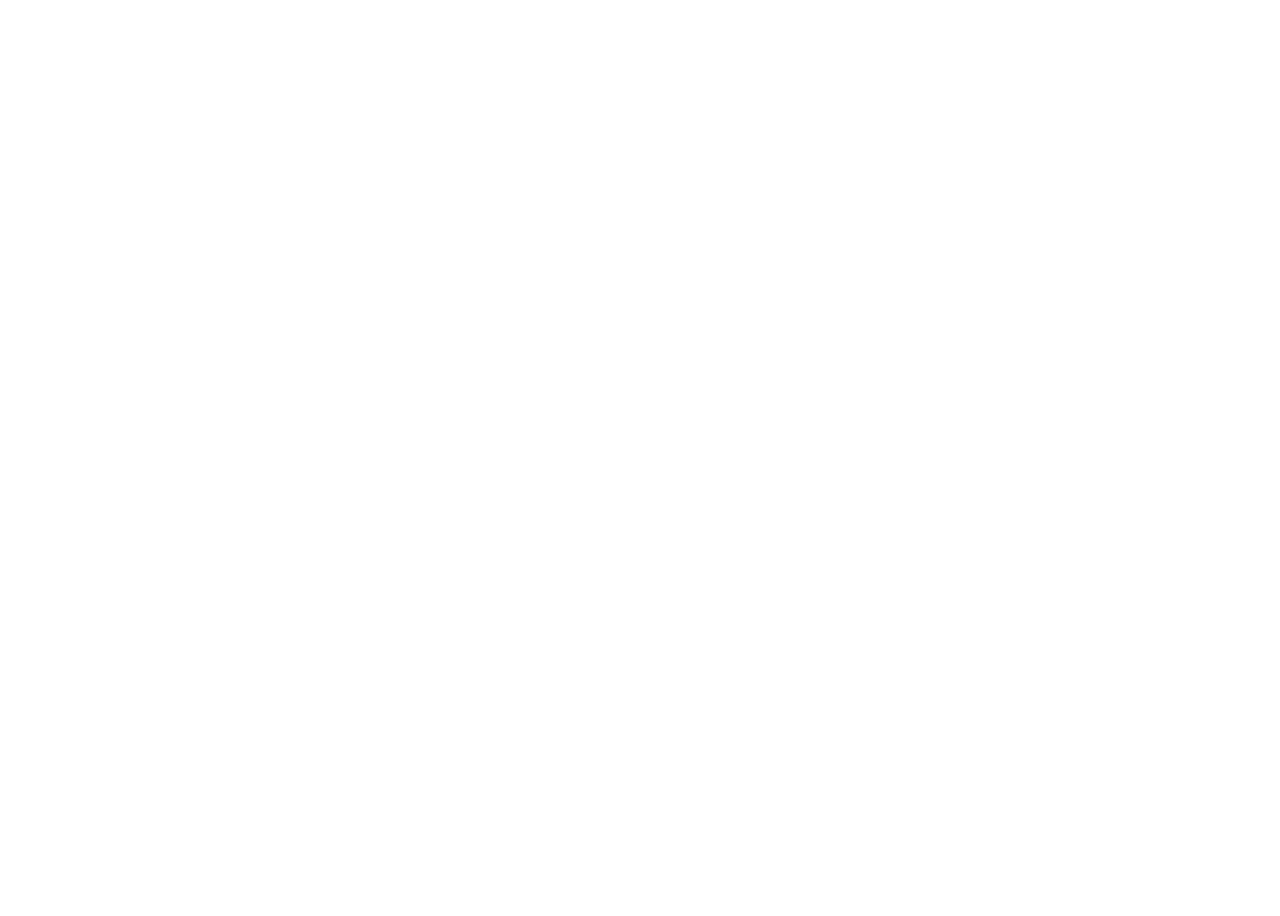
==== bunny.html @ ed4defc9 "Add files via upload" ====
<!DOCTYPE html>
<html lang="pt-br">
<head>
    <meta charset="UTF-8">
    <meta name="viewport" content="width=device-width, initial-scale=1.0">
    <title>Bunny Eyes</title>
    <link rel="stylesheet" href="Style/Style.css">
    <style>
        body{
            background: url(souce/Bg.png);
            background-position: top;
            background-repeat: no-repeat;
            background-size:cover;
        }
    
        section{
            height: 25vh;
        }
    </style>
</head>
<body class="pag2">
        <section id="phrases">
            <p id="p1" style="opacity: 0;">"Acho que você não se arrepende, você propositalmente quebrou os ossos querendo que voltassem ao normal sem sua ajuda. "</p>
            <p id="p2" style="opacity: 0;">"O peso dos segredos que você guarda é mais real do que os ossos que sustentam seu corpo."
            </p>
            <p id="p3" style="opacity: 0;">"Você acha que o passado ficou para trás? Sua cicatrizes rasgadas gritam mais alto que seus próprios pensamentos."</p>
            <p id="p4" style="opacity: 0;">"Sua carne é fraca, sua mente é quebrada, e ainda assim você se atreve a acreditar que mereceu sobreviver."
            </p>
            <p id="p5" style="opacity: 0;">"A culpa não é um fardo para você, é um companheiro. Um amigo fiel que nunca te abandonará."</p>
            <p id="p6" style="opacity: 0;">"Sua língua é afiada, mas o veneno que carrega só apodrece você por dentro."</p>
        </section>
        
    </article>
    <input type="password" name="locker" class="locker"  id="02">   
    <div class="trigger" id="div1" onclick="on_click(this.id)" ></div>
    <div class="trigger" id="div2" onclick="on_click(this.id)" ></div>
    <div class="trigger" id="div3" onclick="on_click(this.id)" ></div>
    <div class="trigger" id="div4" onclick="on_click(this.id)" ></div>
    <div class="trigger" id="div5" onclick="on_click(this.id)" ></div>
    <div class="trigger" id="div6" onclick="on_click(this.id)" ></div>
   
    <div class="estereggs" id="div8" onclick="on_click2(this.id)" ><img src="souce/Miguel.png" alt=""></div>

    <div class="estereggs" id="div7" onclick="on_click2(this.id)" ><img src="souce/shaco.png" alt=""></div>
        
    <div class="estereggs" id="div9" onclick="on_click2(this.id)" ><img src="souce/Dax.png" alt=""></div>
   
    <a href="souce/Falta_algo___.png" target="_blank"><img id="qrc" src="/souce/Falta_algo___.png"  alt=""></a>
    
    <audio id="myAudio" autoplay loop>
        <source id="music" src="souce/Bunny.mp3" type="audio/mpeg">
        Your browser does not support the audio element.
    </audio>

<script src="script.js" type="text/javascript">
document.getElementById('music').muted = false;
window.onload = playAudio;
</script>
<script src="script2.js" type="text/javascript"></script>
</body>
</html>
---- Style/Style.css ----
*{
    font-family: 'Courier New', Courier, monospace;
    padding: 0;
    border: 0;
    transition: opacity .7s;
}
body{
    background-color: black;
    height: 100vh;
    width: 100vw;
    overflow: hidden;
    
}
h1, h2,h3, p{
    color: white;
    padding: 5px;
    text-align: center;
   
    
}

#clue{
    position: absolute;
    top: 3%;
    left: 5%;

    font-size: large;
    font-style: bold;
    text-decoration: underline;
    
}

#phrases p{
    display: none;
}

input{
                
    font-size: 4em;
text-align: center;
color: white;
border: white solid 3px;
background-color: transparent;
width: 25%;
height: 6%;
position: absolute;
top: 50%;
left: 50%;
transform: translate(-50%, -50%);
-webkit-box-reflect: below 1px linear-gradient(transparent,#0008);
cursor: pointer;

}

.shake{
    animation: shake .7s ;
   
  }

    @keyframes shake {
        0%{
            transform: translate(-50%, -50%);
        }
        20%{
            transform: translate(-40%, -50%);
        }
        30%{
            transform: translate(-60%, -50%);
        }
        40%{
            transform: translate(-45%, -50%);
        }
        60%{
            transform: translate(-55%, -50%);
        }
        80%{
            transform: translate(-48%, -50%);
        }
        100%{
            transform: translate(-52%, -50%);
        }
    }

    @keyframes fadeIn {
        0%{
          opacity: 1;
        }
        50%{
          opacity: 0.2;
        }
        100%{
          opacity: 1;
        }
      }

      @keyframes glitch {
        0% { transform: translate(0, 0); }
        20% { transform: translate(-3px, -3px); }
        40% { transform: translate(3px, -3px); }
        60% { transform: translate(-3px, 3px); }
        80% { transform: translate(3px, 3px); }
        100% { transform: translate(0, 0); }
      }
      
      .glitch {
        display: inline-block;
        animation: glitch 0.3s steps(2, end) infinite;
      }

    .trigger, .estereggs, .shard {
        position: absolute;
        margin: 10px;
        cursor: pointer;
        z-index: 1;
    }
    .shard{
        width: 30px;
        display: inline-block;
        cursor: pointer;
    }
    
    
    .estereggs{
        display: none;
        
    }
    #div1{
        height: 65px;
        width: 33px;
        top: 69%;
        left:87%;
    }
    #div2{
        height: 50px;
        width: 40px;
        top: 66%;
        left: 32%;
    }
    #div3{
        width: 20px;
        height: 30px;
        top: 62%;
        left: 70%;
    }
    #div4{
        width: 20px;
        height: 30px;
        top: 62%;
        left: 47%;
    }
    #div5{
        width: 55px;
        height: 70px;
        top: 82%;
        left: 67%;
    } 
    #div6{
        width: 20px;
        height: 25px;
        top: 60%;
        left: 30%;
    }

    #div7{
        width: 20px;
        height: 25px;
        top: 60%;
        left: 30%;
    }
    #div8{
        width: 20px;
        height: 25px;
        top: 60%;
        left: 43%;
        transition: opacity .7s;
    }
    #div9{
        width: 20px;
        height: 25px;
        top: 60%;
        left: 55%;
    }
  .xxx{
    background-color: red;
  }


  
  #qrc{
    width: 50px;
    position: absolute;
    top: 50%;
    left: 21%;
    opacity: 2%;
  }

  #container {
    height: 60vh;
    width: auto;
    display: flex;
    align-items: center;
    justify-content: space-around;
    background-image: url('../images/background.png');
    background-repeat: no-repeat;
    background-size: cover;
}

/*** Directions ***/
/** Horizontal -> right **/
.flip-horizontal-right:hover .flip-card-inner{
    transform: rotateY(180deg);
}

.flip-horizontal-right .flip-card-back{
    transform: rotateY(180deg);
}

/** Horizontal -> left **/
.flip-horizontal-left:hover .flip-card-inner {
    transform: rotateY(-180deg);
}

.flip-horizontal-left .flip-card-back {
    transform: rotateY(-180deg);
}

/** Vertical - up **/
.flip-vertical-up:hover .flip-card-inner {
    transform: rotateX(180deg);
}

.flip-vertical-up .flip-card-back {
    transform: rotateX(180deg);
}

/** Vertical - down **/
.flip-vertical-down:hover .flip-card-inner {
    transform: rotateX(-180deg);
}

.flip-vertical-down .flip-card-back {
    transform: rotateX(-180deg);
}

/* The flip card container - set the width and height to whatever you want*/
.flip-card {
    background-color: transparent;
    width: 220px;
    height: 310px;
    perspective: 1000px; /* Remove this if you don't want the 3D effect */
}
  
/* This container is needed to position the front and back side */
.flip-card-inner {
    position: relative;
    width: 100%;
    height: 100%;
    transition: transform 1s;
    transform-style: preserve-3d;
}
  
/* Position the front and back side */
.flip-card-front, 
.flip-card-back {
    position: absolute;
    width: 100%;
    height: 100%;
    backface-visibility: hidden;
}

/* It fits the image in the container */
.flip-card-front img,
.flip-card-back img {
    width: 100%;
    height: 100%;
    object-fit: cover;
}
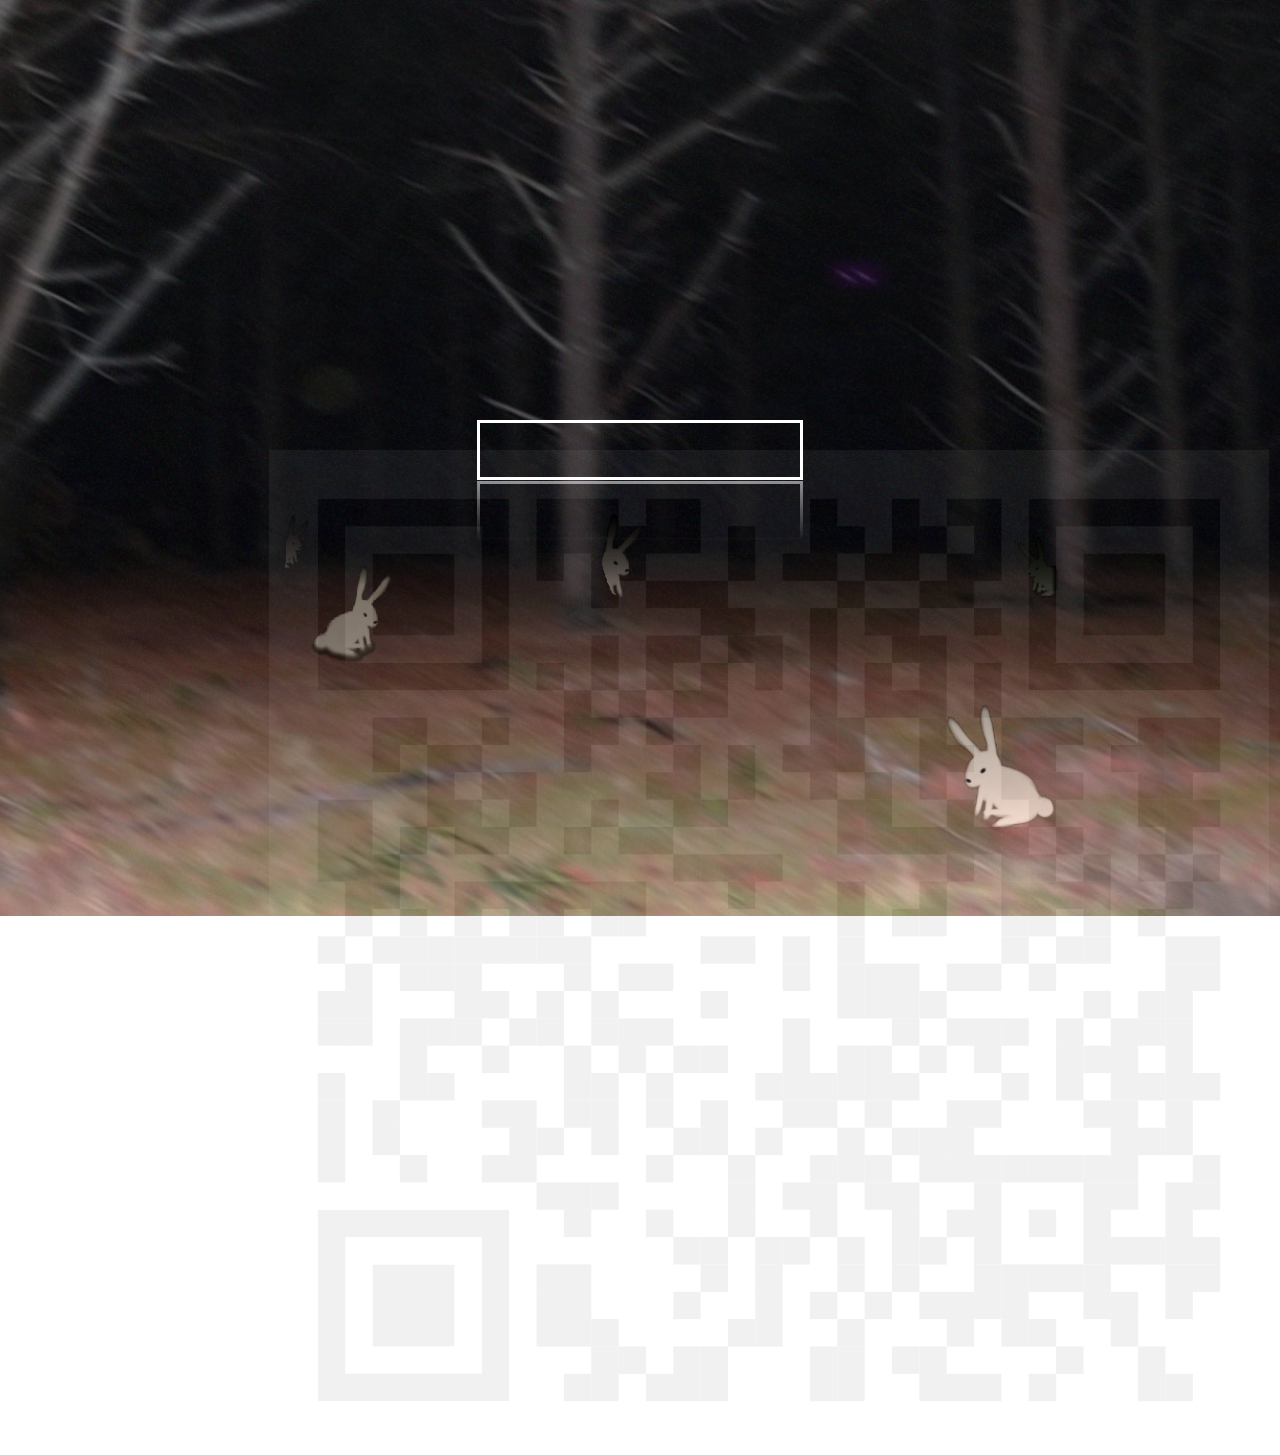
==== commit a484735a: "Update bunny.html" ====
--- a/bunny.html
+++ b/bunny.html
@@ -45,7 +45,7 @@
         
     <div class="estereggs" id="div9" onclick="on_click2(this.id)" ><img src="souce/Dax.png" alt=""></div>
    
-    <a href="souce/Falta_algo___.png" target="_blank"><img id="qrc" src="/souce/Falta_algo___.png"  alt=""></a>
+    <a id="qrc" href="souce/Falta_algo___.png" target="_blank"><img  src="/souce/Falta_algo___.png"  alt=""></a>
     
     <audio id="myAudio" autoplay loop>
         <source id="music" src="souce/Bunny.mp3" type="audio/mpeg">
@@ -58,4 +58,4 @@
 </script>
 <script src="script2.js" type="text/javascript"></script>
 </body>
-</html>+</html>
--- a/Style/Style.css
+++ b/Style/Style.css
@@ -112,13 +112,17 @@
         margin: 10px;
         cursor: pointer;
         z-index: 1;
+        -webkit-box-reflect: below 0px linear-gradient(transparent,#0008);
     }
     .shard{
         width: 30px;
         display: inline-block;
         cursor: pointer;
     }
-    
+    .shard::before, .shard::after{
+        content: "";
+        pos
+    }
     
     .estereggs{
         display: none;
@@ -191,7 +195,7 @@
     position: absolute;
     top: 50%;
     left: 21%;
-    opacity: 2%;
+    opacity: 5%;
   }
 
   #container {
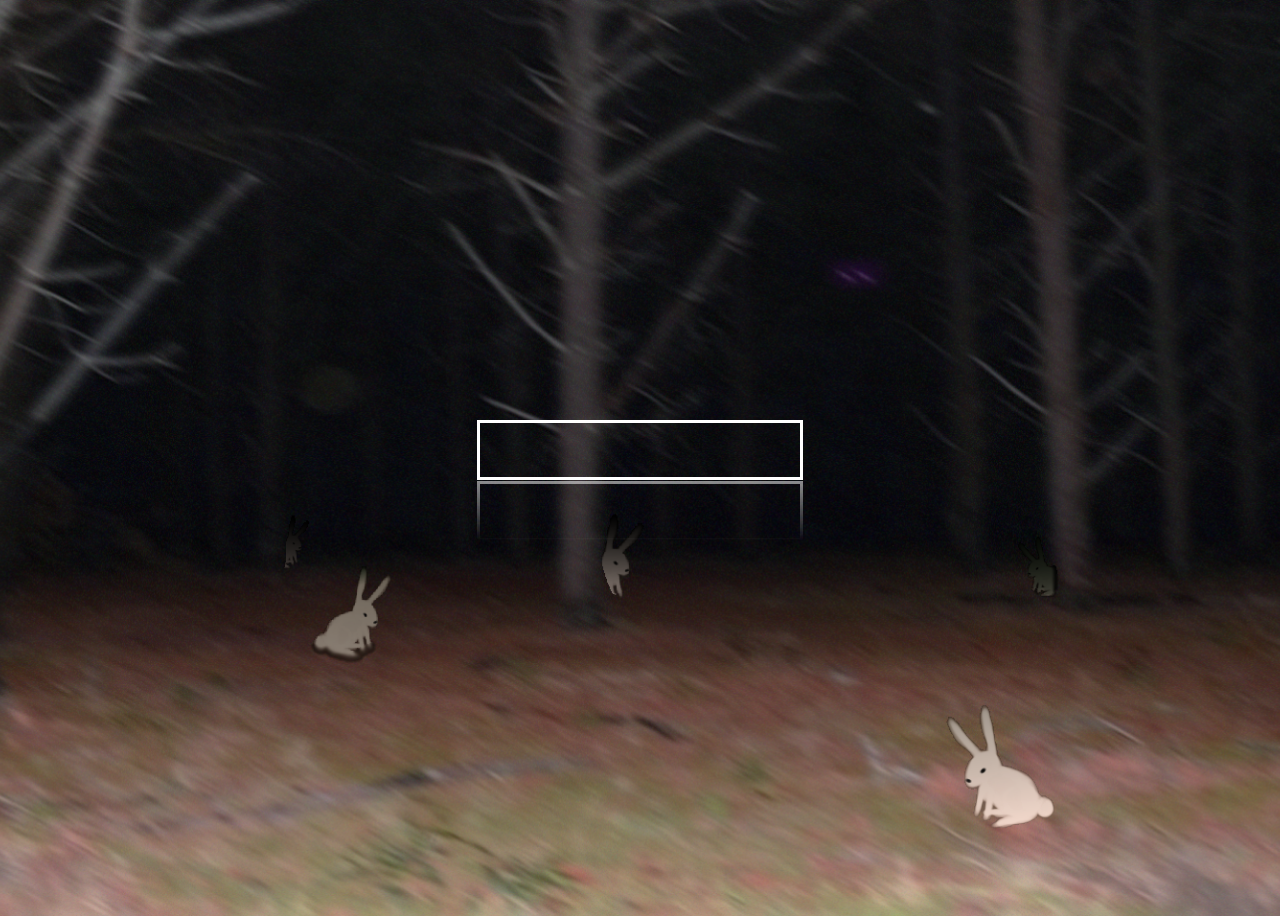
==== commit 2836fe06: "Update bunny.html" ====
--- a/bunny.html
+++ b/bunny.html
@@ -45,7 +45,7 @@
         
     <div class="estereggs" id="div9" onclick="on_click2(this.id)" ><img src="souce/Dax.png" alt=""></div>
    
-    <a id="qrc" href="souce/Falta_algo___.png" target="_blank"><img  src="/souce/Falta_algo___.png"  alt=""></a>
+    <a style="width: 100px; opacity: 5%;" id="qrc" href="souce/falta_algo___.png" target="_blank"><img  src="/souce/falta_algo___.png"  alt=""></a>
     
     <audio id="myAudio" autoplay loop>
         <source id="music" src="souce/Bunny.mp3" type="audio/mpeg">
--- a/Style/Style.css
+++ b/Style/Style.css
@@ -115,13 +115,9 @@
         -webkit-box-reflect: below 0px linear-gradient(transparent,#0008);
     }
     .shard{
-        width: 30px;
+        width: 100px;
         display: inline-block;
         cursor: pointer;
-    }
-    .shard::before, .shard::after{
-        content: "";
-        pos
     }
     
     .estereggs{
@@ -191,7 +187,7 @@
 
   
   #qrc{
-    width: 50px;
+    width: 90px;
     position: absolute;
     top: 50%;
     left: 21%;
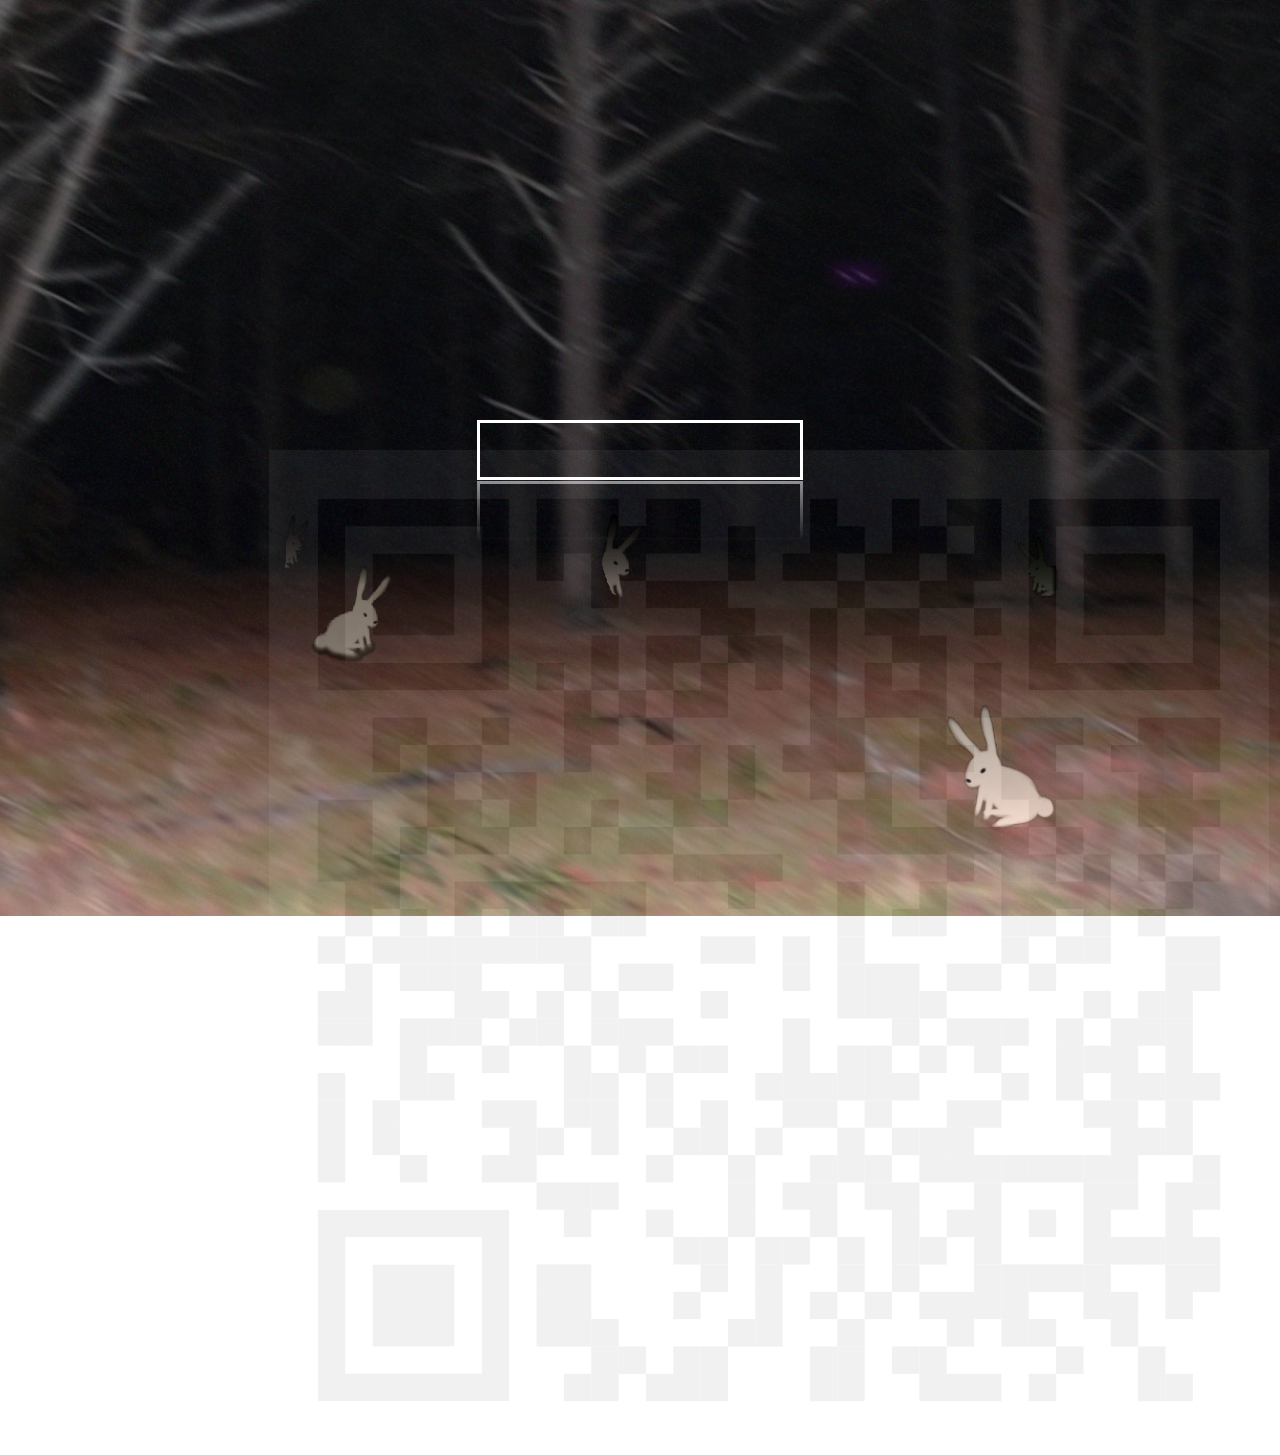
==== commit 304b3c55: "Update bunny.html" ====
--- a/bunny.html
+++ b/bunny.html
@@ -45,7 +45,7 @@
         
     <div class="estereggs" id="div9" onclick="on_click2(this.id)" ><img src="souce/Dax.png" alt=""></div>
    
-    <a style="width: 100px; opacity: 5%;" id="qrc" href="souce/falta_algo___.png" target="_blank"><img  src="/souce/falta_algo___.png"  alt=""></a>
+    <a  id="qrc" href="souce/falta_algo___.png" target="_blank"><img  src="/souce/falta_algo___.png"  alt=""></a>
     
     <audio id="myAudio" autoplay loop>
         <source id="music" src="souce/Bunny.mp3" type="audio/mpeg">
